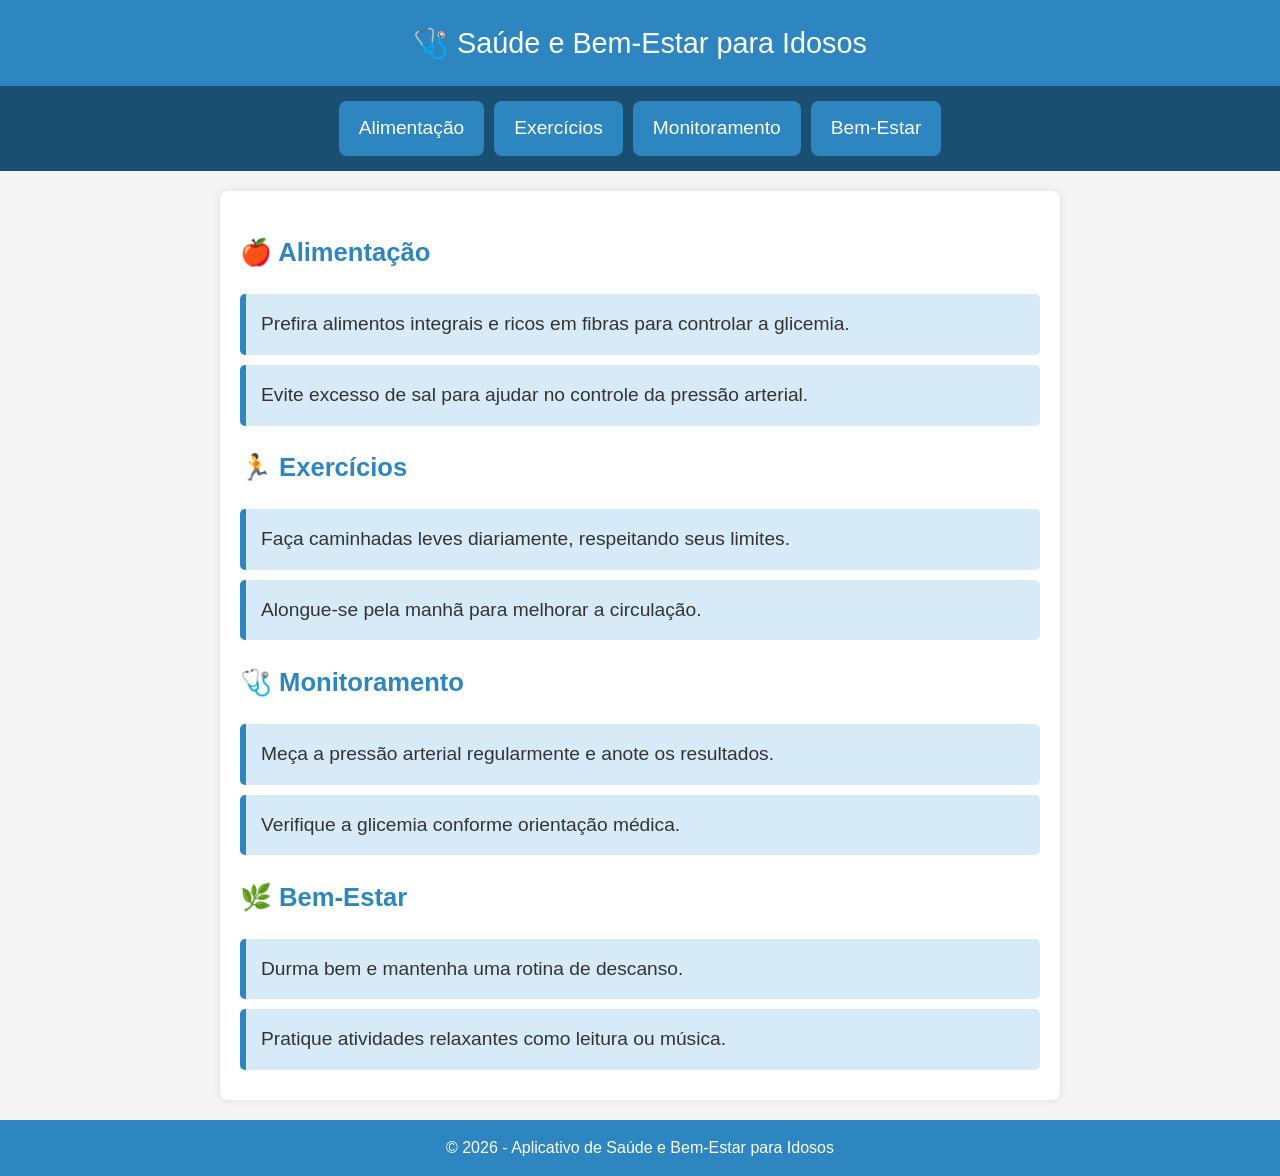
==== index.html @ 863abb19 "Add files via upload" ====
<!DOCTYPE html>
<html lang="pt-BR">
<head>
  <meta charset="UTF-8">
  <title>Saúde e Bem-Estar</title>
  <link rel="stylesheet" href="style.css">
</head>
<body>
  <header>
    🩺 Saúde e Bem-Estar para Idosos
  </header>

  <nav>
    <a href="#alimentacao">Alimentação</a>
    <a href="#exercicios">Exercícios</a>
    <a href="#monitoramento">Monitoramento</a>
    <a href="#bemestar">Bem-Estar</a>
  </nav>

  <main class="container">
    <section id="alimentacao">
      <h2>🍎 Alimentação</h2>
      <div class="tip">Prefira alimentos integrais e ricos em fibras para controlar a glicemia.</div>
      <div class="tip">Evite excesso de sal para ajudar no controle da pressão arterial.</div>
    </section>

    <section id="exercicios">
      <h2>🏃 Exercícios</h2>
      <div class="tip">Faça caminhadas leves diariamente, respeitando seus limites.</div>
      <div class="tip">Alongue-se pela manhã para melhorar a circulação.</div>
    </section>

    <section id="monitoramento">
      <h2>🩺 Monitoramento</h2>
      <div class="tip">Meça a pressão arterial regularmente e anote os resultados.</div>
      <div class="tip">Verifique a glicemia conforme orientação médica.</div>
    </section>

    <section id="bemestar">
      <h2>🌿 Bem-Estar</h2>
      <div class="tip">Durma bem e mantenha uma rotina de descanso.</div>
      <div class="tip">Pratique atividades relaxantes como leitura ou música.</div>
    </section>
  </main>

  <footer>
    © 2026 - Aplicativo de Saúde e Bem-Estar para Idosos
  </footer>
</body>
</html>
---- style.css ----
body {
  font-family: Arial, sans-serif;
  background-color: #f5f5f5;
  color: #333;
  line-height: 1.6;
  margin: 0;
  padding: 0;
}

header {
  background-color: #2e86c1;
  color: white;
  text-align: center;
  padding: 20px;
  font-size: 1.8em;
}

nav {
  background-color: #1b4f72;
  display: flex;
  justify-content: center;
  flex-wrap: wrap;
  padding: 10px;
}

nav a {
  background-color: #2e86c1;
  color: white;
  text-decoration: none;
  margin: 5px;
  padding: 12px 20px;
  border-radius: 8px;
  font-size: 1.2em;
  transition: background-color 0.3s, transform 0.2s;
}

nav a:hover, nav a:focus {
  background-color: #145a86;
  transform: scale(1.05);
}

.container {
  max-width: 800px;
  margin: 20px auto;
  padding: 20px;
  background-color: white;
  border-radius: 8px;
  box-shadow: 0 0 10px rgba(0,0,0,0.1);
}

h2 {
  color: #2e86c1;
  font-size: 1.6em;
}

.tip {
  background-color: #d6eaf8;
  padding: 15px;
  margin: 10px 0;
  border-left: 6px solid #2e86c1;
  font-size: 1.2em;
  border-radius: 5px;
}

footer {
  text-align: center;
  background-color: #2e86c1;
  color: white;
  padding: 15px;
  margin-top: 20px;
  font-size: 1em;
}
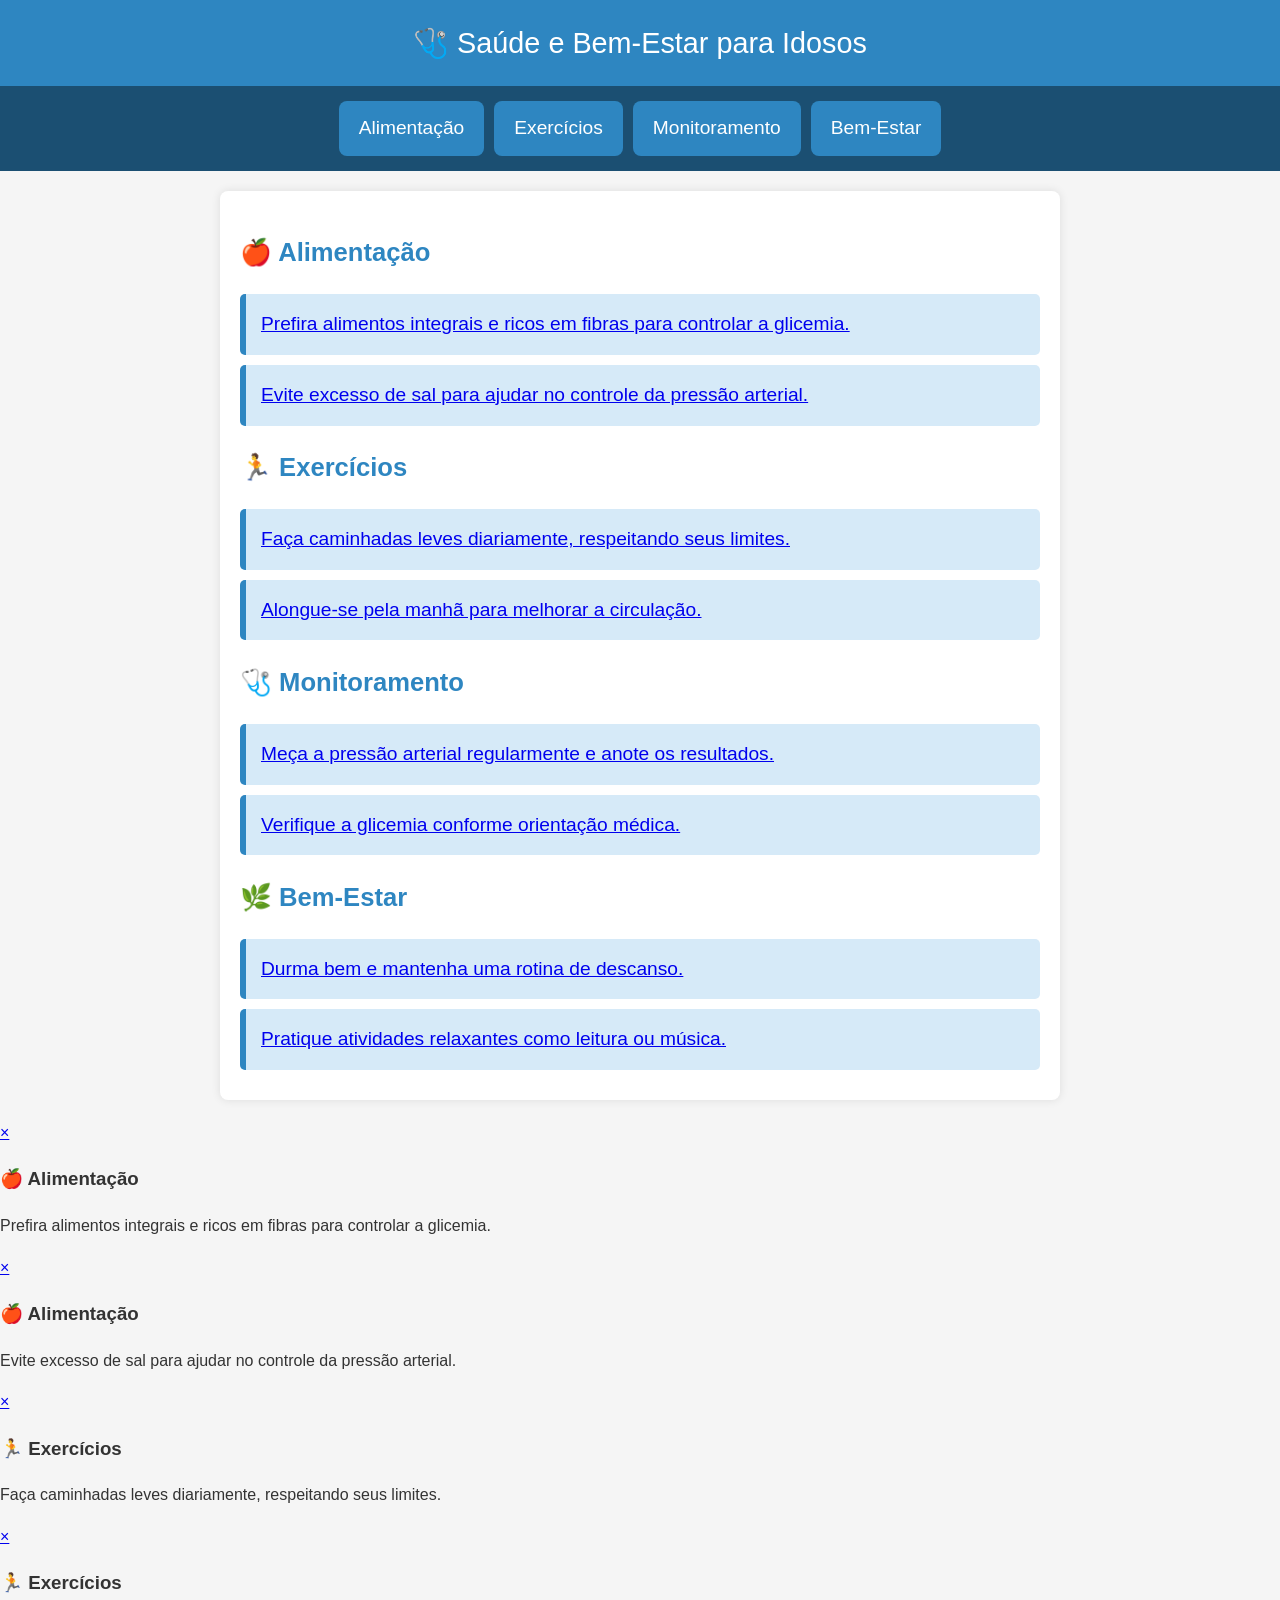
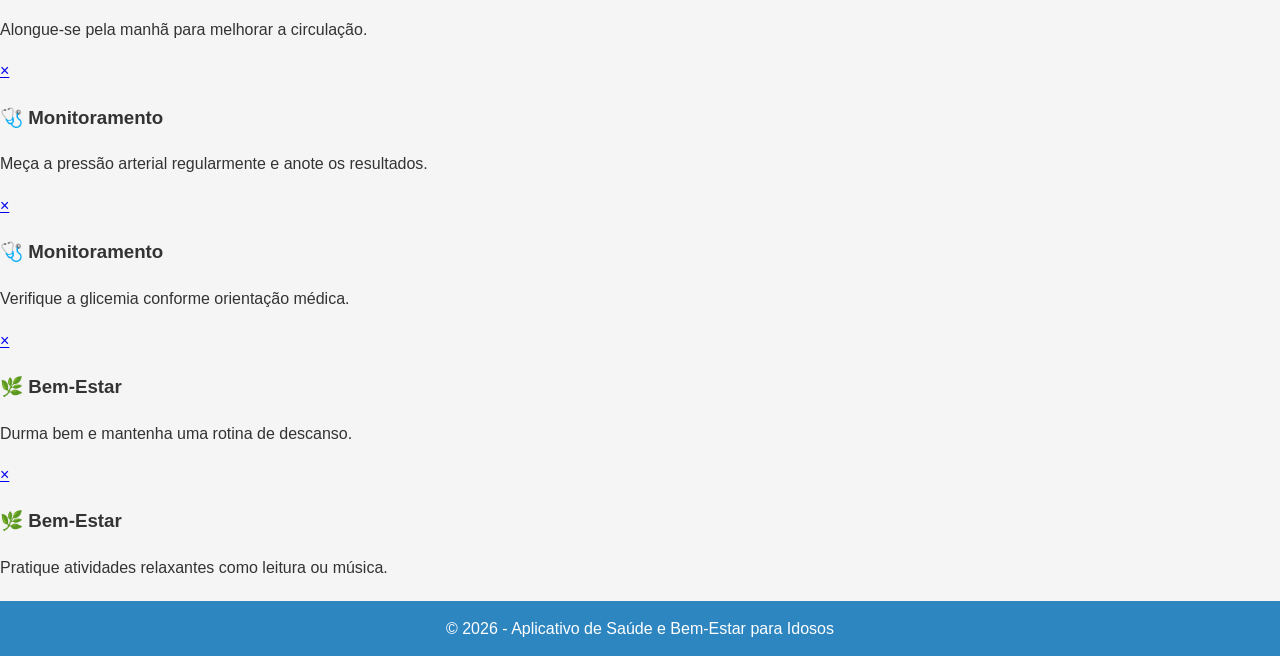
==== commit e1f68771: "Update index.html" ====
--- a/index.html
+++ b/index.html
@@ -2,6 +2,7 @@
 <html lang="pt-BR">
 <head>
   <meta charset="UTF-8">
+  <meta name="viewport" content="width=device-width, initial-scale=1.0">
   <title>Saúde e Bem-Estar</title>
   <link rel="stylesheet" href="style.css">
 </head>
@@ -18,30 +19,115 @@
   </nav>
 
   <main class="container">
+    <!-- ALIMENTAÇÃO -->
     <section id="alimentacao">
       <h2>🍎 Alimentação</h2>
-      <div class="tip">Prefira alimentos integrais e ricos em fibras para controlar a glicemia.</div>
-      <div class="tip">Evite excesso de sal para ajudar no controle da pressão arterial.</div>
+      <a href="#modal-dica-1" class="tip-card">
+        <div class="tip">Prefira alimentos integrais e ricos em fibras para controlar a glicemia.</div>
+      </a>
+      <a href="#modal-dica-2" class="tip-card">
+        <div class="tip">Evite excesso de sal para ajudar no controle da pressão arterial.</div>
+      </a>
     </section>
 
+    <!-- EXERCÍCIOS -->
     <section id="exercicios">
       <h2>🏃 Exercícios</h2>
-      <div class="tip">Faça caminhadas leves diariamente, respeitando seus limites.</div>
-      <div class="tip">Alongue-se pela manhã para melhorar a circulação.</div>
+      <a href="#modal-dica-3" class="tip-card">
+        <div class="tip">Faça caminhadas leves diariamente, respeitando seus limites.</div>
+      </a>
+      <a href="#modal-dica-4" class="tip-card">
+        <div class="tip">Alongue-se pela manhã para melhorar a circulação.</div>
+      </a>
     </section>
 
+    <!-- MONITORAMENTO -->
     <section id="monitoramento">
       <h2>🩺 Monitoramento</h2>
-      <div class="tip">Meça a pressão arterial regularmente e anote os resultados.</div>
-      <div class="tip">Verifique a glicemia conforme orientação médica.</div>
+      <a href="#modal-dica-5" class="tip-card">
+        <div class="tip">Meça a pressão arterial regularmente e anote os resultados.</div>
+      </a>
+      <a href="#modal-dica-6" class="tip-card">
+        <div class="tip">Verifique a glicemia conforme orientação médica.</div>
+      </a>
     </section>
 
+    <!-- BEM-ESTAR -->
     <section id="bemestar">
       <h2>🌿 Bem-Estar</h2>
-      <div class="tip">Durma bem e mantenha uma rotina de descanso.</div>
-      <div class="tip">Pratique atividades relaxantes como leitura ou música.</div>
+      <a href="#modal-dica-7" class="tip-card">
+        <div class="tip">Durma bem e mantenha uma rotina de descanso.</div>
+      </a>
+      <a href="#modal-dica-8" class="tip-card">
+        <div class="tip">Pratique atividades relaxantes como leitura ou música.</div>
+      </a>
     </section>
   </main>
+
+  <!-- MODAIS DE DESTAQUE -->
+  <div id="modal-dica-1" class="modal-overlay">
+    <div class="modal-content">
+      <a href="#" class="modal-close">&times;</a>
+      <h3>🍎 Alimentação</h3>
+      <p>Prefira alimentos integrais e ricos em fibras para controlar a glicemia.</p>
+    </div>
+  </div>
+
+  <div id="modal-dica-2" class="modal-overlay">
+    <div class="modal-content">
+      <a href="#" class="modal-close">&times;</a>
+      <h3>🍎 Alimentação</h3>
+      <p>Evite excesso de sal para ajudar no controle da pressão arterial.</p>
+    </div>
+  </div>
+
+  <div id="modal-dica-3" class="modal-overlay">
+    <div class="modal-content">
+      <a href="#" class="modal-close">&times;</a>
+      <h3>🏃 Exercícios</h3>
+      <p>Faça caminhadas leves diariamente, respeitando seus limites.</p>
+    </div>
+  </div>
+
+  <div id="modal-dica-4" class="modal-overlay">
+    <div class="modal-content">
+      <a href="#" class="modal-close">&times;</a>
+      <h3>🏃 Exercícios</h3>
+      <p>Alongue-se pela manhã para melhorar a circulação.</p>
+    </div>
+  </div>
+
+  <div id="modal-dica-5" class="modal-overlay">
+    <div class="modal-content">
+      <a href="#" class="modal-close">&times;</a>
+      <h3>🩺 Monitoramento</h3>
+      <p>Meça a pressão arterial regularmente e anote os resultados.</p>
+    </div>
+  </div>
+
+  <div id="modal-dica-6" class="modal-overlay">
+    <div class="modal-content">
+      <a href="#" class="modal-close">&times;</a>
+      <h3>🩺 Monitoramento</h3>
+      <p>Verifique a glicemia conforme orientação médica.</p>
+    </div>
+  </div>
+
+  <div id="modal-dica-7" class="modal-overlay">
+    <div class="modal-content">
+      <a href="#" class="modal-close">&times;</a>
+      <h3>🌿 Bem-Estar</h3>
+      <p>Durma bem e mantenha uma rotina de descanso.</p>
+    </div>
+  </div>
+
+  <div id="modal-dica-8" class="modal-overlay">
+    <div class="modal-content">
+      <a href="#" class="modal-close">&times;</a>
+      <h3>🌿 Bem-Estar</h3>
+      <p>Pratique atividades relaxantes como leitura ou música.</p>
+    </div>
+  </div>
 
   <footer>
     © 2026 - Aplicativo de Saúde e Bem-Estar para Idosos
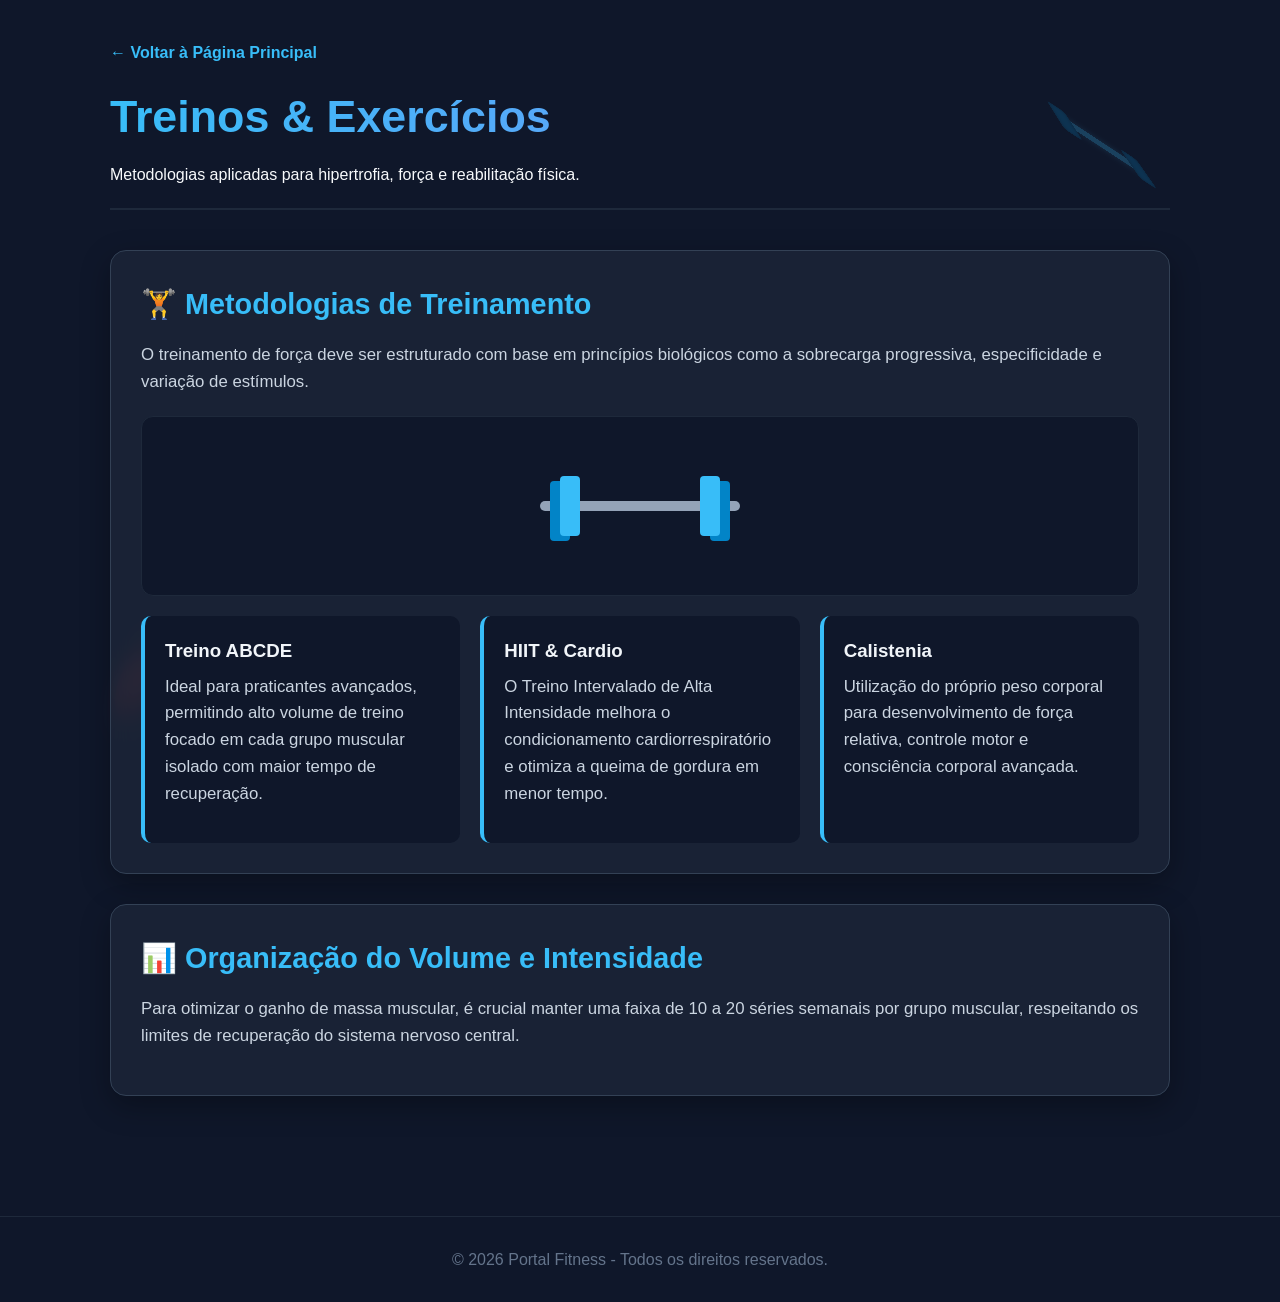
==== commit b2623eae: "Revise index.html for fitness training content Updated the HTML structure and styles for a fitness g" ====
--- a/index.html
+++ b/index.html
@@ -1,136 +1,271 @@
 <!DOCTYPE html>
 <html lang="pt-BR">
 <head>
-  <meta charset="UTF-8">
-  <meta name="viewport" content="width=device-width, initial-scale=1.0">
-  <title>Saúde e Bem-Estar</title>
-  <link rel="stylesheet" href="style.css">
+    <meta charset="UTF-8">
+    <meta name="viewport" content="width=device-width, initial-scale=1.0">
+    <title>Treinos & Exercícios - Guia Completo</title>
+    <style>
+        * {
+            box-sizing: border-box;
+            margin: 0;
+            padding: 0;
+            font-family: 'Segoe UI', Tahoma, Geneva, Verdana, sans-serif;
+        }
+
+        body {
+            background-color: #0f172a;
+            color: #f8fafc;
+            line-height: 1.6;
+            min-height: 100vh;
+            position: relative;
+            overflow-x: hidden;
+        }
+
+        /* Elementos 3D de fundo (Pesos/Dumbbells & Formas Fitness) */
+        .bg-3d-container {
+            position: fixed;
+            top: 0;
+            left: 0;
+            width: 100%;
+            height: 100%;
+            pointer-events: none;
+            z-index: 0;
+            perspective: 1000px;
+        }
+
+        .shape-3d {
+            position: absolute;
+            transform-style: preserve-3d;
+            animation: float 12s infinite ease-in-out alternate;
+            opacity: 0.25;
+        }
+
+        /* Halter / Peso 3D em CSS */
+        .dumbbell-3d {
+            top: 15%;
+            right: 10%;
+            width: 100px;
+            height: 20px;
+            background: #38bdf8;
+            border-radius: 10px;
+            box-shadow: 0 0 20px rgba(56, 189, 248, 0.5);
+            transform: rotateX(45deg) rotateY(30deg);
+        }
+
+        .dumbbell-3d::before, .dumbbell-3d::after {
+            content: '';
+            position: absolute;
+            top: -20px;
+            width: 25px;
+            height: 60px;
+            background: #0284c7;
+            border-radius: 6px;
+            box-shadow: inset 0 0 10px rgba(0,0,0,0.5);
+        }
+
+        .dumbbell-3d::before { left: -15px; }
+        .dumbbell-3d::after { right: -15px; }
+
+        .kettlebell-3d {
+            bottom: 20%;
+            left: 8%;
+            width: 70px;
+            height: 70px;
+            background: radial-gradient(circle at 30% 30%, #ef4444, #991b1b);
+            border-radius: 50%;
+            transform: rotateY(-35deg) rotateX(20deg);
+            box-shadow: inset -5px -5px 15px rgba(0,0,0,0.6), 0 0 25px rgba(239, 68, 68, 0.4);
+        }
+
+        .kettlebell-3d::before {
+            content: '';
+            position: absolute;
+            top: -20px;
+            left: 15px;
+            width: 40px;
+            height: 25px;
+            border: 8px solid #991b1b;
+            border-bottom: none;
+            border-radius: 20px 20px 0 0;
+        }
+
+        @keyframes float {
+            0% { transform: translateY(0px) rotate(0deg) rotateX(10deg); }
+            50% { transform: translateY(-30deg) rotate(15deg) rotateX(35deg); }
+            100% { transform: translateY(0px) rotate(-10deg) rotateX(10deg); }
+        }
+
+        /* Layout e Conteúdo */
+        .container {
+            max-width: 1100px;
+            margin: 0 auto;
+            padding: 40px 20px;
+            position: relative;
+            z-index: 1;
+        }
+
+        header {
+            margin-bottom: 40px;
+            border-bottom: 2px solid #1e293b;
+            padding-bottom: 20px;
+        }
+
+        .back-link {
+            display: inline-block;
+            color: #38bdf8;
+            text-decoration: none;
+            font-weight: 600;
+            margin-bottom: 15px;
+            transition: color 0.3s;
+        }
+
+        .back-link:hover { color: #7dd3fc; }
+
+        h1 {
+            font-size: 2.8rem;
+            color: #f8fafc;
+            margin-bottom: 10px;
+            background: linear-gradient(90deg, #38bdf8, #818cf8);
+            -webkit-background-clip: text;
+            -webkit-text-fill-color: transparent;
+        }
+
+        .card-detail {
+            background: rgba(30, 41, 59, 0.7);
+            backdrop-filter: blur(10px);
+            border: 1px solid #334155;
+            border-radius: 16px;
+            padding: 30px;
+            margin-bottom: 30px;
+            box-shadow: 0 10px 30px rgba(0,0,0,0.3);
+        }
+
+        .card-detail h2 {
+            color: #38bdf8;
+            font-size: 1.8rem;
+            margin-bottom: 15px;
+            display: flex;
+            align-items: center;
+            gap: 10px;
+        }
+
+        .card-detail p {
+            color: #cbd5e1;
+            margin-bottom: 15px;
+            font-size: 1.05rem;
+        }
+
+        /* Figuras/Ilustrações CSS */
+        .figure-box {
+            width: 100%;
+            height: 180px;
+            background: #0f172a;
+            border-radius: 12px;
+            display: flex;
+            justify-content: center;
+            align-items: center;
+            margin: 20px 0;
+            border: 1px solid #1e293b;
+            position: relative;
+            overflow: hidden;
+        }
+
+        .barbell-illustration {
+            width: 200px;
+            height: 10px;
+            background: #94a3b8;
+            position: relative;
+            border-radius: 5px;
+        }
+
+        .barbell-illustration::before, .barbell-illustration::after {
+            content: '';
+            position: absolute;
+            top: -25px;
+            width: 20px;
+            height: 60px;
+            background: #38bdf8;
+            border-radius: 4px;
+        }
+
+        .barbell-illustration::before { left: 20px; box-shadow: -10px 5px 0 #0284c7; }
+        .barbell-illustration::after { right: 20px; box-shadow: 10px 5px 0 #0284c7; }
+
+        .topics-grid {
+            display: grid;
+            grid-template-columns: repeat(auto-fit, minmax(280px, 1fr));
+            gap: 20px;
+            margin-top: 20px;
+        }
+
+        .topic-item {
+            background: #0f172a;
+            padding: 20px;
+            border-radius: 10px;
+            border-left: 4px solid #38bdf8;
+        }
+
+        .topic-item h3 {
+            color: #f1f5f9;
+            margin-bottom: 8px;
+        }
+
+        footer {
+            text-align: center;
+            padding: 30px;
+            color: #64748b;
+            border-top: 1px solid #1e293b;
+            margin-top: 50px;
+        }
+    </style>
 </head>
 <body>
-  <header>
-    🩺 Saúde e Bem-Estar para Idosos
-  </header>
-
-  <nav>
-    <a href="#alimentacao">Alimentação</a>
-    <a href="#exercicios">Exercícios</a>
-    <a href="#monitoramento">Monitoramento</a>
-    <a href="#bemestar">Bem-Estar</a>
-  </nav>
-
-  <main class="container">
-    <!-- ALIMENTAÇÃO -->
-    <section id="alimentacao">
-      <h2>🍎 Alimentação</h2>
-      <a href="#modal-dica-1" class="tip-card">
-        <div class="tip">Prefira alimentos integrais e ricos em fibras para controlar a glicemia.</div>
-      </a>
-      <a href="#modal-dica-2" class="tip-card">
-        <div class="tip">Evite excesso de sal para ajudar no controle da pressão arterial.</div>
-      </a>
-    </section>
-
-    <!-- EXERCÍCIOS -->
-    <section id="exercicios">
-      <h2>🏃 Exercícios</h2>
-      <a href="#modal-dica-3" class="tip-card">
-        <div class="tip">Faça caminhadas leves diariamente, respeitando seus limites.</div>
-      </a>
-      <a href="#modal-dica-4" class="tip-card">
-        <div class="tip">Alongue-se pela manhã para melhorar a circulação.</div>
-      </a>
-    </section>
-
-    <!-- MONITORAMENTO -->
-    <section id="monitoramento">
-      <h2>🩺 Monitoramento</h2>
-      <a href="#modal-dica-5" class="tip-card">
-        <div class="tip">Meça a pressão arterial regularmente e anote os resultados.</div>
-      </a>
-      <a href="#modal-dica-6" class="tip-card">
-        <div class="tip">Verifique a glicemia conforme orientação médica.</div>
-      </a>
-    </section>
-
-    <!-- BEM-ESTAR -->
-    <section id="bemestar">
-      <h2>🌿 Bem-Estar</h2>
-      <a href="#modal-dica-7" class="tip-card">
-        <div class="tip">Durma bem e mantenha uma rotina de descanso.</div>
-      </a>
-      <a href="#modal-dica-8" class="tip-card">
-        <div class="tip">Pratique atividades relaxantes como leitura ou música.</div>
-      </a>
-    </section>
-  </main>
-
-  <!-- MODAIS DE DESTAQUE -->
-  <div id="modal-dica-1" class="modal-overlay">
-    <div class="modal-content">
-      <a href="#" class="modal-close">&times;</a>
-      <h3>🍎 Alimentação</h3>
-      <p>Prefira alimentos integrais e ricos em fibras para controlar a glicemia.</p>
+
+    <!-- Elementos 3D flutuantes -->
+    <div class="bg-3d-container">
+        <div class="shape-3d dumbbell-3d"></div>
+        <div class="shape-3d kettlebell-3d"></div>
     </div>
-  </div>
-
-  <div id="modal-dica-2" class="modal-overlay">
-    <div class="modal-content">
-      <a href="#" class="modal-close">&times;</a>
-      <h3>🍎 Alimentação</h3>
-      <p>Evite excesso de sal para ajudar no controle da pressão arterial.</p>
+
+    <div class="container">
+        <header>
+            <a href="index.html" class="back-link">← Voltar à Página Principal</a>
+            <h1>Treinos & Exercícios</h1>
+            <p>Metodologias aplicadas para hipertrofia, força e reabilitação física.</p>
+        </header>
+
+        <section class="card-detail">
+            <h2>🏋️ Metodologias de Treinamento</h2>
+            <p>O treinamento de força deve ser estruturado com base em princípios biológicos como a sobrecarga progressiva, especificidade e variação de estímulos.</p>
+            
+            <div class="figure-box">
+                <div class="barbell-illustration"></div>
+            </div>
+
+            <div class="topics-grid">
+                <div class="topic-item">
+                    <h3>Treino ABCDE</h3>
+                    <p>Ideal para praticantes avançados, permitindo alto volume de treino focado em cada grupo muscular isolado com maior tempo de recuperação.</p>
+                </div>
+                <div class="topic-item">
+                    <h3>HIIT & Cardio</h3>
+                    <p>O Treino Intervalado de Alta Intensidade melhora o condicionamento cardiorrespiratório e otimiza a queima de gordura em menor tempo.</p>
+                </div>
+                <div class="topic-item">
+                    <h3>Calistenia</h3>
+                    <p>Utilização do próprio peso corporal para desenvolvimento de força relativa, controle motor e consciência corporal avançada.</p>
+                </div>
+            </div>
+        </section>
+
+        <section class="card-detail">
+            <h2>📊 Organização do Volume e Intensidade</h2>
+            <p>Para otimizar o ganho de massa muscular, é crucial manter uma faixa de 10 a 20 séries semanais por grupo muscular, respeitando os limites de recuperação do sistema nervoso central.</p>
+        </section>
     </div>
-  </div>
-
-  <div id="modal-dica-3" class="modal-overlay">
-    <div class="modal-content">
-      <a href="#" class="modal-close">&times;</a>
-      <h3>🏃 Exercícios</h3>
-      <p>Faça caminhadas leves diariamente, respeitando seus limites.</p>
-    </div>
-  </div>
-
-  <div id="modal-dica-4" class="modal-overlay">
-    <div class="modal-content">
-      <a href="#" class="modal-close">&times;</a>
-      <h3>🏃 Exercícios</h3>
-      <p>Alongue-se pela manhã para melhorar a circulação.</p>
-    </div>
-  </div>
-
-  <div id="modal-dica-5" class="modal-overlay">
-    <div class="modal-content">
-      <a href="#" class="modal-close">&times;</a>
-      <h3>🩺 Monitoramento</h3>
-      <p>Meça a pressão arterial regularmente e anote os resultados.</p>
-    </div>
-  </div>
-
-  <div id="modal-dica-6" class="modal-overlay">
-    <div class="modal-content">
-      <a href="#" class="modal-close">&times;</a>
-      <h3>🩺 Monitoramento</h3>
-      <p>Verifique a glicemia conforme orientação médica.</p>
-    </div>
-  </div>
-
-  <div id="modal-dica-7" class="modal-overlay">
-    <div class="modal-content">
-      <a href="#" class="modal-close">&times;</a>
-      <h3>🌿 Bem-Estar</h3>
-      <p>Durma bem e mantenha uma rotina de descanso.</p>
-    </div>
-  </div>
-
-  <div id="modal-dica-8" class="modal-overlay">
-    <div class="modal-content">
-      <a href="#" class="modal-close">&times;</a>
-      <h3>🌿 Bem-Estar</h3>
-      <p>Pratique atividades relaxantes como leitura ou música.</p>
-    </div>
-  </div>
-
-  <footer>
-    © 2026 - Aplicativo de Saúde e Bem-Estar para Idosos
-  </footer>
+
+    <footer>
+        <p>&copy; 2026 Portal Fitness - Todos os direitos reservados.</p>
+    </footer>
 </body>
 </html>
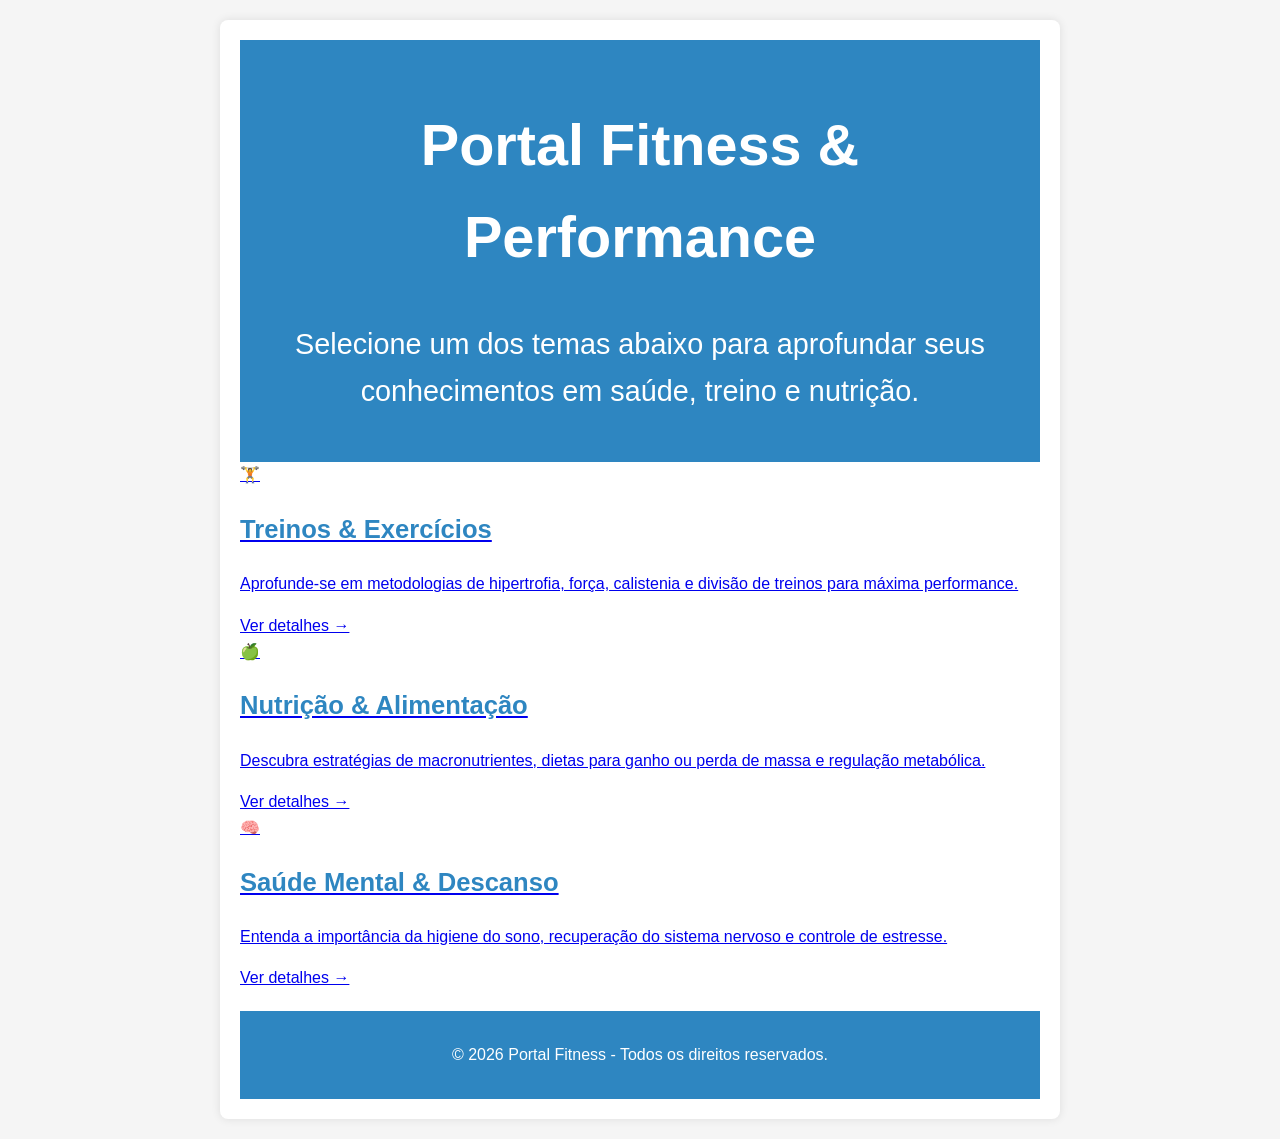
==== commit 013059f2: "Update index.html" ====
--- a/index.html
+++ b/index.html
@@ -3,269 +3,54 @@
 <head>
     <meta charset="UTF-8">
     <meta name="viewport" content="width=device-width, initial-scale=1.0">
-    <title>Treinos & Exercícios - Guia Completo</title>
-    <style>
-        * {
-            box-sizing: border-box;
-            margin: 0;
-            padding: 0;
-            font-family: 'Segoe UI', Tahoma, Geneva, Verdana, sans-serif;
-        }
-
-        body {
-            background-color: #0f172a;
-            color: #f8fafc;
-            line-height: 1.6;
-            min-height: 100vh;
-            position: relative;
-            overflow-x: hidden;
-        }
-
-        /* Elementos 3D de fundo (Pesos/Dumbbells & Formas Fitness) */
-        .bg-3d-container {
-            position: fixed;
-            top: 0;
-            left: 0;
-            width: 100%;
-            height: 100%;
-            pointer-events: none;
-            z-index: 0;
-            perspective: 1000px;
-        }
-
-        .shape-3d {
-            position: absolute;
-            transform-style: preserve-3d;
-            animation: float 12s infinite ease-in-out alternate;
-            opacity: 0.25;
-        }
-
-        /* Halter / Peso 3D em CSS */
-        .dumbbell-3d {
-            top: 15%;
-            right: 10%;
-            width: 100px;
-            height: 20px;
-            background: #38bdf8;
-            border-radius: 10px;
-            box-shadow: 0 0 20px rgba(56, 189, 248, 0.5);
-            transform: rotateX(45deg) rotateY(30deg);
-        }
-
-        .dumbbell-3d::before, .dumbbell-3d::after {
-            content: '';
-            position: absolute;
-            top: -20px;
-            width: 25px;
-            height: 60px;
-            background: #0284c7;
-            border-radius: 6px;
-            box-shadow: inset 0 0 10px rgba(0,0,0,0.5);
-        }
-
-        .dumbbell-3d::before { left: -15px; }
-        .dumbbell-3d::after { right: -15px; }
-
-        .kettlebell-3d {
-            bottom: 20%;
-            left: 8%;
-            width: 70px;
-            height: 70px;
-            background: radial-gradient(circle at 30% 30%, #ef4444, #991b1b);
-            border-radius: 50%;
-            transform: rotateY(-35deg) rotateX(20deg);
-            box-shadow: inset -5px -5px 15px rgba(0,0,0,0.6), 0 0 25px rgba(239, 68, 68, 0.4);
-        }
-
-        .kettlebell-3d::before {
-            content: '';
-            position: absolute;
-            top: -20px;
-            left: 15px;
-            width: 40px;
-            height: 25px;
-            border: 8px solid #991b1b;
-            border-bottom: none;
-            border-radius: 20px 20px 0 0;
-        }
-
-        @keyframes float {
-            0% { transform: translateY(0px) rotate(0deg) rotateX(10deg); }
-            50% { transform: translateY(-30deg) rotate(15deg) rotateX(35deg); }
-            100% { transform: translateY(0px) rotate(-10deg) rotateX(10deg); }
-        }
-
-        /* Layout e Conteúdo */
-        .container {
-            max-width: 1100px;
-            margin: 0 auto;
-            padding: 40px 20px;
-            position: relative;
-            z-index: 1;
-        }
-
-        header {
-            margin-bottom: 40px;
-            border-bottom: 2px solid #1e293b;
-            padding-bottom: 20px;
-        }
-
-        .back-link {
-            display: inline-block;
-            color: #38bdf8;
-            text-decoration: none;
-            font-weight: 600;
-            margin-bottom: 15px;
-            transition: color 0.3s;
-        }
-
-        .back-link:hover { color: #7dd3fc; }
-
-        h1 {
-            font-size: 2.8rem;
-            color: #f8fafc;
-            margin-bottom: 10px;
-            background: linear-gradient(90deg, #38bdf8, #818cf8);
-            -webkit-background-clip: text;
-            -webkit-text-fill-color: transparent;
-        }
-
-        .card-detail {
-            background: rgba(30, 41, 59, 0.7);
-            backdrop-filter: blur(10px);
-            border: 1px solid #334155;
-            border-radius: 16px;
-            padding: 30px;
-            margin-bottom: 30px;
-            box-shadow: 0 10px 30px rgba(0,0,0,0.3);
-        }
-
-        .card-detail h2 {
-            color: #38bdf8;
-            font-size: 1.8rem;
-            margin-bottom: 15px;
-            display: flex;
-            align-items: center;
-            gap: 10px;
-        }
-
-        .card-detail p {
-            color: #cbd5e1;
-            margin-bottom: 15px;
-            font-size: 1.05rem;
-        }
-
-        /* Figuras/Ilustrações CSS */
-        .figure-box {
-            width: 100%;
-            height: 180px;
-            background: #0f172a;
-            border-radius: 12px;
-            display: flex;
-            justify-content: center;
-            align-items: center;
-            margin: 20px 0;
-            border: 1px solid #1e293b;
-            position: relative;
-            overflow: hidden;
-        }
-
-        .barbell-illustration {
-            width: 200px;
-            height: 10px;
-            background: #94a3b8;
-            position: relative;
-            border-radius: 5px;
-        }
-
-        .barbell-illustration::before, .barbell-illustration::after {
-            content: '';
-            position: absolute;
-            top: -25px;
-            width: 20px;
-            height: 60px;
-            background: #38bdf8;
-            border-radius: 4px;
-        }
-
-        .barbell-illustration::before { left: 20px; box-shadow: -10px 5px 0 #0284c7; }
-        .barbell-illustration::after { right: 20px; box-shadow: 10px 5px 0 #0284c7; }
-
-        .topics-grid {
-            display: grid;
-            grid-template-columns: repeat(auto-fit, minmax(280px, 1fr));
-            gap: 20px;
-            margin-top: 20px;
-        }
-
-        .topic-item {
-            background: #0f172a;
-            padding: 20px;
-            border-radius: 10px;
-            border-left: 4px solid #38bdf8;
-        }
-
-        .topic-item h3 {
-            color: #f1f5f9;
-            margin-bottom: 8px;
-        }
-
-        footer {
-            text-align: center;
-            padding: 30px;
-            color: #64748b;
-            border-top: 1px solid #1e293b;
-            margin-top: 50px;
-        }
-    </style>
+    <title>Portal Fitness - Início</title>
+    <link rel="stylesheet" href="style.css">
 </head>
 <body>
 
-    <!-- Elementos 3D flutuantes -->
+    <!-- Elementos 3D de fundo (Renderizados via CSS puro) -->
     <div class="bg-3d-container">
         <div class="shape-3d dumbbell-3d"></div>
+        <div class="shape-3d apple-3d"></div>
         <div class="shape-3d kettlebell-3d"></div>
     </div>
 
     <div class="container">
         <header>
-            <a href="index.html" class="back-link">← Voltar à Página Principal</a>
-            <h1>Treinos & Exercícios</h1>
-            <p>Metodologias aplicadas para hipertrofia, força e reabilitação física.</p>
+            <h1>Portal Fitness & Performance</h1>
+            <p>Selecione um dos temas abaixo para aprofundar seus conhecimentos em saúde, treino e nutrição.</p>
         </header>
 
-        <section class="card-detail">
-            <h2>🏋️ Metodologias de Treinamento</h2>
-            <p>O treinamento de força deve ser estruturado com base em princípios biológicos como a sobrecarga progressiva, especificidade e variação de estímulos.</p>
-            
-            <div class="figure-box">
-                <div class="barbell-illustration"></div>
-            </div>
+        <main class="grid-cards">
+            <!-- Card 1: Treinos -->
+            <a href="treinos.html" class="card">
+                <div class="card-icon">🏋️</div>
+                <h2>Treinos & Exercícios</h2>
+                <p>Aprofunde-se em metodologias de hipertrofia, força, calistenia e divisão de treinos para máxima performance.</p>
+                <span class="card-link">Ver detalhes &rarr;</span>
+            </a>
 
-            <div class="topics-grid">
-                <div class="topic-item">
-                    <h3>Treino ABCDE</h3>
-                    <p>Ideal para praticantes avançados, permitindo alto volume de treino focado em cada grupo muscular isolado com maior tempo de recuperação.</p>
-                </div>
-                <div class="topic-item">
-                    <h3>HIIT & Cardio</h3>
-                    <p>O Treino Intervalado de Alta Intensidade melhora o condicionamento cardiorrespiratório e otimiza a queima de gordura em menor tempo.</p>
-                </div>
-                <div class="topic-item">
-                    <h3>Calistenia</h3>
-                    <p>Utilização do próprio peso corporal para desenvolvimento de força relativa, controle motor e consciência corporal avançada.</p>
-                </div>
-            </div>
-        </section>
+            <!-- Card 2: Nutrição -->
+            <a href="nutricao.html" class="card">
+                <div class="card-icon">🍏</div>
+                <h2>Nutrição & Alimentação</h2>
+                <p>Descubra estratégias de macronutrientes, dietas para ganho ou perda de massa e regulação metabólica.</p>
+                <span class="card-link">Ver detalhes &rarr;</span>
+            </a>
 
-        <section class="card-detail">
-            <h2>📊 Organização do Volume e Intensidade</h2>
-            <p>Para otimizar o ganho de massa muscular, é crucial manter uma faixa de 10 a 20 séries semanais por grupo muscular, respeitando os limites de recuperação do sistema nervoso central.</p>
-        </section>
+            <!-- Card 3: Saúde Mental -->
+            <a href="saude-mental.html" class="card">
+                <div class="card-icon">🧠</div>
+                <h2>Saúde Mental & Descanso</h2>
+                <p>Entenda a importância da higiene do sono, recuperação do sistema nervoso e controle de estresse.</p>
+                <span class="card-link">Ver detalhes &rarr;</span>
+            </a>
+        </main>
+
+        <footer>
+            <p>&copy; 2026 Portal Fitness - Todos os direitos reservados.</p>
+        </footer>
     </div>
 
-    <footer>
-        <p>&copy; 2026 Portal Fitness - Todos os direitos reservados.</p>
-    </footer>
 </body>
 </html>
--- a/style.css
+++ b/style.css
@@ -0,0 +1,155 @@
+body {
+  font-family: Arial, sans-serif;
+  background-color: #f5f5f5;
+  color: #333;
+  line-height: 1.6;
+  margin: 0;
+  padding: 0;
+}
+
+header {
+  background-color: #2e86c1;
+  color: white;
+  text-align: center;
+  padding: 20px;
+  font-size: 1.8em;
+}
+
+nav {
+  background-color: #1b4f72;
+  display: flex;
+  justify-content: center;
+  flex-wrap: wrap;
+  padding: 10px;
+}
+
+nav a {
+  background-color: #2e86c1;
+  color: white;
+  text-decoration: none;
+  margin: 5px;
+  padding: 12px 20px;
+  border-radius: 8px;
+  font-size: 1.2em;
+  transition: background-color 0.3s, transform 0.2s;
+}
+
+nav a:hover, nav a:focus {
+  background-color: #145a86;
+  transform: scale(1.05);
+}
+
+.container {
+  max-width: 800px;
+  margin: 20px auto;
+  padding: 20px;
+  background-color: white;
+  border-radius: 8px;
+  box-shadow: 0 0 10px rgba(0,0,0,0.1);
+}
+
+h2 {
+  color: #2e86c1;
+  font-size: 1.6em;
+}
+
+/* ESTILIZAÇÃO DOS CARDS RECLICÁVEIS */
+.tip-card {
+  text-decoration: none;
+  color: inherit;
+  display: block;
+}
+
+.tip {
+  background-color: #d6eaf8;
+  padding: 15px;
+  margin: 10px 0;
+  border-left: 6px solid #2e86c1;
+  font-size: 1.2em;
+  border-radius: 5px;
+  cursor: pointer;
+  transition: transform 0.2s, background-color 0.2s, box-shadow 0.2s;
+}
+
+.tip:hover {
+  background-color: #c2e1f5;
+  transform: translateY(-2px);
+  box-shadow: 0 4px 8px rgba(0, 0, 0, 0.15);
+}
+
+/* EFEITO DE MODAL / SOBREPOSIÇÃO (OVERLAY) */
+.modal-overlay {
+  position: fixed;
+  top: 0;
+  left: 0;
+  width: 100vw;
+  height: 100vh;
+  background-color: rgba(0, 0, 0, 0.65); /* Fundo escurecido */
+  backdrop-filter: blur(4px);            /* Efeito opcional de desfoque no fundo */
+  display: flex;
+  justify-content: center;
+  align-items: center;
+  opacity: 0;
+  pointer-events: none;
+  transition: opacity 0.3s ease;
+  z-index: 1000;
+}
+
+/* Quando o modal for acionado pelo link (:target) */
+.modal-overlay:target {
+  opacity: 1;
+  pointer-events: auto;
+}
+
+/* Conteúdo do Card em Destaque */
+.modal-content {
+  background-color: white;
+  padding: 30px;
+  border-radius: 12px;
+  max-width: 500px;
+  width: 90%;
+  position: relative;
+  border-left: 8px solid #2e86c1;
+  box-shadow: 0 10px 25px rgba(0, 0, 0, 0.3);
+  transform: scale(0.8);
+  transition: transform 0.3s ease;
+}
+
+.modal-overlay:target .modal-content {
+  transform: scale(1);
+}
+
+.modal-content h3 {
+  margin-top: 0;
+  color: #2e86c1;
+}
+
+.modal-content p {
+  font-size: 1.3em;
+  margin-bottom: 0;
+}
+
+/* Botão de Fechar Modal */
+.modal-close {
+  position: absolute;
+  top: 10px;
+  right: 15px;
+  text-decoration: none;
+  font-size: 1.8em;
+  font-weight: bold;
+  color: #888;
+  transition: color 0.2s;
+}
+
+.modal-close:hover {
+  color: #e74c3c;
+}
+
+footer {
+  text-align: center;
+  background-color: #2e86c1;
+  color: white;
+  padding: 15px;
+  margin-top: 20px;
+  font-size: 1em;
+}
